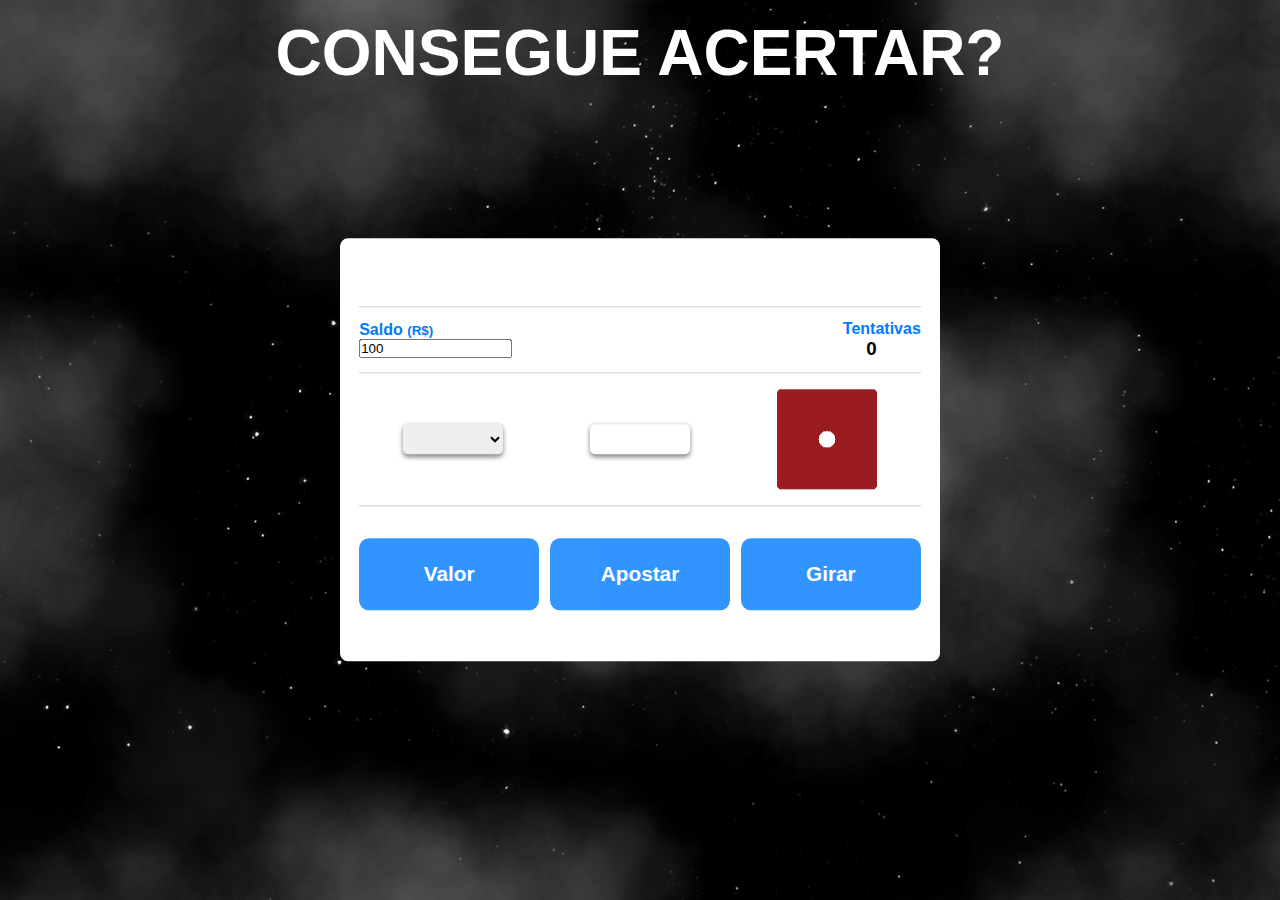
==== paginas/doisJogadores/doisjogadores.html @ bc2e2109 "começando a parte onde tem a opçao dos dois players" ====
<!DOCTYPE html>
<html lang="pt-br">
<head>
    <meta charset="UTF-8">
    <meta http-equiv="X-UA-Compatible" content="IE=edge">
    <meta name="viewport" content="width=device-width, initial-scale=1.0">
    <title>Qual o Número</title>
    <link rel="stylesheet" type="text/css" href="styles.css" media="screen" />
    <script type="text/javascript" src="script.js" defer></script>
    
</head>
<body>

    <div id="overlay"><h1>CONSEGUE ACERTAR?</h1></div>
        <div class="stars"></div>
        <div class="clouds"></div>
        <img src="" alt="" id="imgErrar">
    </div>


    <div id="modal">
        <div class="modal-header">
            <h2><p id="result"> </p></h2>
            <h2><p id="sald"> </p></h2>
        </div> 
        <div class="modal-header" style="justify-content: space-between; display: flex;">
            <div> <!-- Campo para mostrar resultado -->
                <label>Saldo <small>(R$) </small></label>
                <div>
                    <input type="text" name="saldo"  id="saldo" value="100" readonly>
                </div>
            </div>
            <div> 
                <label>Tentativas</label>
                <div>
                    <h3 id="counter-label" style="padding-left: 30%;">0</h3>
                </div>
            </div>
        </div>
        <div class="modal-body">
            <select id="select01">
                <option value="0"></option>
                <option value="10">10</option>
                <option value="20">20</option>
                <option value="30">30</option>
                <option value="40">40</option>
                <option value="50">50</option>
            </select>
            <div>

                <input type="number" value="number" id="insertNumber" min="1" max="6"  >
            </div>

            <img src="/img/dados/dice1.png" alt="dado" id="face">
        </div>
        <div class="modal-footer">
            <button type="button" id ='valor' class="botoes" onclick="valor()" >Valor</button>
            <button type="button" id ='apostar' class="botoes"  onclick="apostar()" disabled>Apostar</button>
            <button type="button" id ='girar'   class="botoes"  onclick="girar()" disabled>Girar</button>
        </div>
    </div>
</body>
</html>
---- paginas/doisJogadores/styles.css ----
*{
    font-family: Helvetica;
    padding: 0;
    margin: 0;
    box-sizing: border-box;
}

body{
    padding: 1rem;
    
}

/* página principal */

h2{
    margin-bottom: 1rem;
}
.botoes{
    padding: 1.5rem;
    width: 180px;
    margin-top: 1rem;
    background-color: #007bff;
    color: #fff;
    border: none;
    border-radius: 0.25rem;
    cursor: pointer;
    opacity: 0.8;
    font-size: 1.3rem;
    z-index: 5;
    transition: 0.4s;
    border-radius: 10px;
    font-weight: bold;
}
.botoes:focus{ background-color: red; }
.botoes:hover{
    opacity: 1;
    transition: 0.5s;
}


#overlay {
	position: absolute;
	right: 0;
	left: 0;
	margin: auto;
	width: 100%;
	text-align: center;
    font-family: 'Monoton', monospace;
    font-size: 2em;
    animation: neon1 1.5s ease-in-out infinite alternate;
    color: white;
    z-index: 1;
}

.stars{
    background: black url('/img/stars.png') repeat;
    position: absolute;
    top: 0;
    bottom: 0;
    left: 0;
    right: 0;
    display: block;
    
}
.clouds{
	width:10000px;
	height: 100%;
	background: transparent url("/img/clouds_repeat.png") repeat;
	background-size: 1000px 1000px;
    position: absolute;
    right: 0;
    top: 0;
    bottom: 0;
    z-index: 0;
    animation: animate 8.5s linear infinite;
}
#select01, #insertNumber {
    width: 100px;
    height: 30px;
    border: none;
    border-radius: 5px;
    box-shadow: 0 2px 5px rgba(0, 0, 0, .5);
    text-align: center;
    align-items: center;
}

/* todo o modal */

#open-modal{
    background-color: #007bff;
    font-size: 2rem;
    font-weight: bold;
    position: fixed;
    top: 50%;
    left: 50%;
    transform: translate(-50%, -50%);
    z-index: 10;
    width: 500px;
    max-width: 90%;
    padding: 1.2rem;
    border-radius: 0.5rem;
    z-index: 5;
}

#fade, #modal{
    transition: 0.5s;
    opacity: 1;
    pointer-events: all;
}

#fade{
    position: fixed;
    top: 0;
    left: 0;
    width: 100%;
    height: 100%;
    background-color: rgba(0,0,0,0.6);
    z-index: 5;
}
#modal{
    position: fixed;
    top: 50%;
    left: 50%;
    transform: translate(-50%, -50%);
    background-color: #fff;
    z-index: 10;
    width: 600px;
    max-width: 90%;
    padding: 1.2rem;
    border-radius: 0.5rem;
}
#imgErrar{
    position: fixed;
    top: 50%;
    left: 20%;
    transform: translate(-50%, -50%);
    z-index: 10;
    width: 400px;
    max-width: 90%;
    padding: 1.2rem;
    border-radius: 0.5rem;
    animation: animate 1.0s linear infinite;
}

.modal-header{
    display: flex;
    justify-content: space-between;
    height: 50px;
    align-items: center;
    border-bottom: 1px solid #ccc;
    margin-bottom: 1rem;
    padding-bottom: 1rem;
}
label{
    color: #007bff;
    font-weight: bold;
}

.modal-body {
    margin-bottom: 1rem;
    padding-bottom: 1rem;
    display: flex;
    justify-content: space-around;
    align-items: center;
    border-bottom: 1px solid #ccc;
}
.modal-footer {
    margin-bottom: 1rem;
    padding-bottom: 1rem;
    display: flex;
    justify-content: space-between;
    
    
}

#modal.hide,
#fade.hide {
    opacity: 0;
    pointer-events: none;
}
#result, #sald{
    font-size: 20px;
    animation: neon2 1.5s ease-in-out infinite alternate;
    color: black;
    transition: 0.5s;
    justify-content: center;
}


@keyframes neon1 {
  from {
    text-shadow: 0 0 10px #fff, 0 0 20px #fff, 0 0 30px #fff, 0 0 40px #E9920F, 0 0 70px #E9920F, 0 0 80px #E9920F, 0 0 100px #E9920F, 0 0 150px #27608b;
  }
  to {
    text-shadow: 0 0 5px #fff, 0 0 10px #fff, 0 0 15px #fff, 0 0 20px #E9920F, 0 0 35px #E9920F, 0 0 40px #E9920F, 0 0 50px #E9920F, 0 0 75px #E9920F;
  }
}
@keyframes neon2 {
    from {
      text-shadow: 0 0 10px #fff, 0 0 20px #fff, 0 0 30px #fff, 0 0 40px #007bff, 0 0 70px #007bff, 0 0 80px #007bff, 0 0 100px #007bff, 0 0 150px #27608b;
    }
    to {
      text-shadow: 0 0 5px #fff, 0 0 10px #fff, 0 0 15px #fff, 0 0 20px #007bff, 0 0 35px #007bff, 0 0 40px #007bff, 0 0 50px #007bff, 0 0 75px #E9920F;
    }
  }
  

@keyframes animate{
    0%{
      opacity: 0;
    }
    50%{
      opacity: 0.7;
    }
    100%{
      opacity: 0;
    }
  }
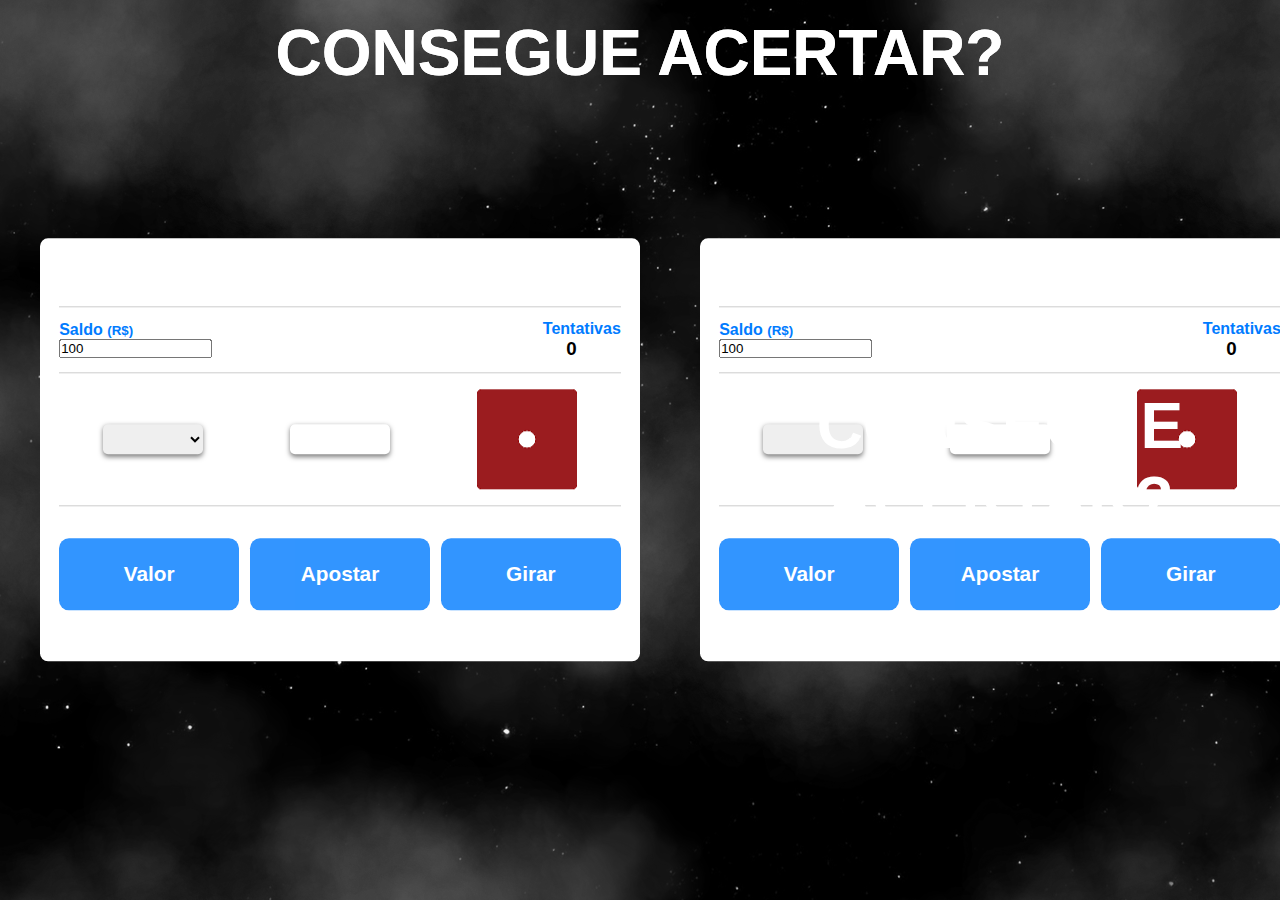
==== commit 24798993: "adicionando o campo dois do proximo jogador com o html" ====
--- a/paginas/doisJogadores/doisjogadores.html
+++ b/paginas/doisJogadores/doisjogadores.html
@@ -19,6 +19,49 @@
 
 
     <div id="modal">
+        <div class="modal-header">
+            <h2><p id="result"> </p></h2>
+            <h2><p id="sald"> </p></h2>
+        </div> 
+        <div class="modal-header" style="justify-content: space-between; display: flex;">
+            <div> <!-- Campo para mostrar resultado -->
+                <label>Saldo <small>(R$) </small></label>
+                <div>
+                    <input type="text" name="saldo"  id="saldo" value="100" readonly>
+                </div>
+            </div>
+            <div> 
+                <label>Tentativas</label>
+                <div>
+                    <h3 id="counter-label" style="padding-left: 30%;">0</h3>
+                </div>
+            </div>
+        </div>
+        <div id="overlay"><h1>CONSEGUE ACERTAR?</h1></div>
+        <div class="modal-body">
+            <select id="select01">
+                <option value="0"></option>
+                <option value="10">10</option>
+                <option value="20">20</option>
+                <option value="30">30</option>
+                <option value="40">40</option>
+                <option value="50">50</option>
+            </select>
+            <div>
+
+                <input type="number" value="number" id="insertNumber" min="1" max="6"  >
+            </div>
+
+            <img src="/img/dados/dice1.png" alt="dado" id="face">
+        </div>
+        <div class="modal-footer">
+            <button type="button" id ='valor' class="botoes" onclick="valor()" >Valor</button>
+            <button type="button" id ='apostar' class="botoes"  onclick="apostar()" disabled>Apostar</button>
+            <button type="button" id ='girar'   class="botoes"  onclick="girar()" disabled>Girar</button>
+        </div>
+    </div>
+    <div id="overlay"><h1>CONSEGUE ACERTAR?</h1></div>
+    <div id="modal2">
         <div class="modal-header">
             <h2><p id="result"> </p></h2>
             <h2><p id="sald"> </p></h2>
--- a/paginas/doisJogadores/styles.css
+++ b/paginas/doisJogadores/styles.css
@@ -121,7 +121,19 @@
     position: fixed;
     top: 50%;
     left: 50%;
-    transform: translate(-50%, -50%);
+    transform: translate(10%, -50%);
+    background-color: #fff;
+    z-index: 10;
+    width: 600px;
+    max-width: 90%;
+    padding: 1.2rem;
+    border-radius: 0.5rem;
+}
+#modal2{
+    position: fixed;
+    top: 50%;
+    left: 50%;
+    transform: translate(-100%, -50%);
     background-color: #fff;
     z-index: 10;
     width: 600px;
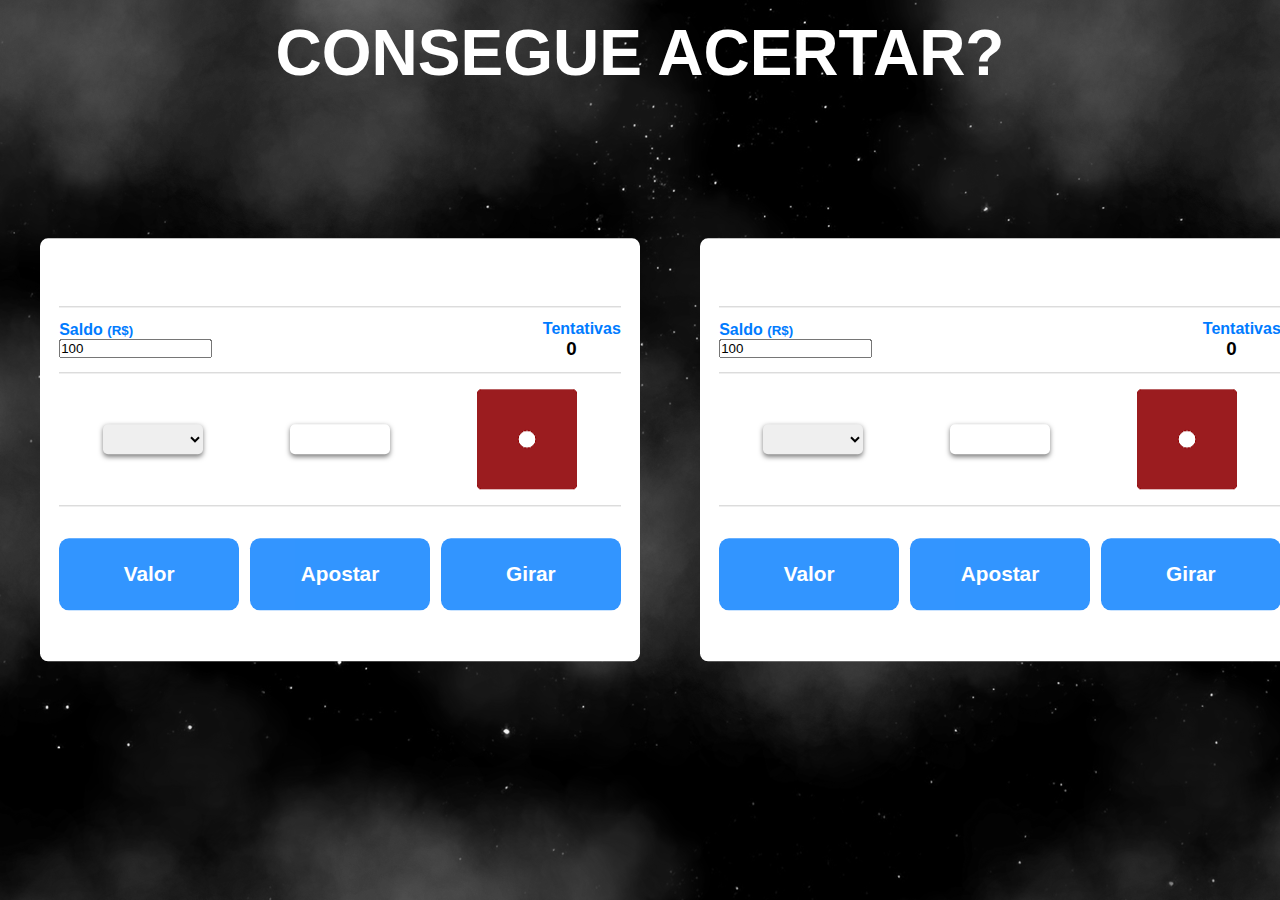
==== commit b4886f6b: "adicionando o styles para tela de dois jogadores e o js tbm" ====
--- a/paginas/doisJogadores/doisjogadores.html
+++ b/paginas/doisJogadores/doisjogadores.html
@@ -14,7 +14,6 @@
     <div id="overlay"><h1>CONSEGUE ACERTAR?</h1></div>
         <div class="stars"></div>
         <div class="clouds"></div>
-        <img src="" alt="" id="imgErrar">
     </div>
 
 
@@ -37,7 +36,7 @@
                 </div>
             </div>
         </div>
-        <div id="overlay"><h1>CONSEGUE ACERTAR?</h1></div>
+        
         <div class="modal-body">
             <select id="select01">
                 <option value="0"></option>
@@ -60,28 +59,28 @@
             <button type="button" id ='girar'   class="botoes"  onclick="girar()" disabled>Girar</button>
         </div>
     </div>
-    <div id="overlay"><h1>CONSEGUE ACERTAR?</h1></div>
+    
     <div id="modal2">
         <div class="modal-header">
-            <h2><p id="result"> </p></h2>
-            <h2><p id="sald"> </p></h2>
+            <h2><p id="result2"> </p></h2>
+            <h2><p id="sald2"> </p></h2>
         </div> 
         <div class="modal-header" style="justify-content: space-between; display: flex;">
             <div> <!-- Campo para mostrar resultado -->
                 <label>Saldo <small>(R$) </small></label>
                 <div>
-                    <input type="text" name="saldo"  id="saldo" value="100" readonly>
+                    <input type="text" name="saldo2"  id="saldo2" value="100" readonly>
                 </div>
             </div>
             <div> 
                 <label>Tentativas</label>
                 <div>
-                    <h3 id="counter-label" style="padding-left: 30%;">0</h3>
+                    <h3 id="counter-label2" style="padding-left: 30%;">0</h3>
                 </div>
             </div>
         </div>
         <div class="modal-body">
-            <select id="select01">
+            <select id="select02">
                 <option value="0"></option>
                 <option value="10">10</option>
                 <option value="20">20</option>
@@ -91,15 +90,15 @@
             </select>
             <div>
 
-                <input type="number" value="number" id="insertNumber" min="1" max="6"  >
+                <input type="number" value="number" id="insertNumber2" min="1" max="6"  >
             </div>
 
-            <img src="/img/dados/dice1.png" alt="dado" id="face">
+            <img src="/img/dados/dice1.png" alt="dado" id="face2">
         </div>
         <div class="modal-footer">
-            <button type="button" id ='valor' class="botoes" onclick="valor()" >Valor</button>
-            <button type="button" id ='apostar' class="botoes"  onclick="apostar()" disabled>Apostar</button>
-            <button type="button" id ='girar'   class="botoes"  onclick="girar()" disabled>Girar</button>
+            <button type="button" id ='valor2' class="botoes" onclick="valor2()" >Valor</button>
+            <button type="button" id ='apostar2' class="botoes"  onclick="apostar2()" disabled>Apostar</button>
+            <button type="button" id ='girar2'   class="botoes"  onclick="girar2()" disabled>Girar</button>
         </div>
     </div>
 </body>
--- a/paginas/doisJogadores/styles.css
+++ b/paginas/doisJogadores/styles.css
@@ -74,7 +74,7 @@
     z-index: 0;
     animation: animate 8.5s linear infinite;
 }
-#select01, #insertNumber {
+#select01, #insertNumber,#select02, #insertNumber2 {
     width: 100px;
     height: 30px;
     border: none;
@@ -121,19 +121,19 @@
     position: fixed;
     top: 50%;
     left: 50%;
+    transform: translate(-100%, -50%);
+    background-color: #fff;
+    z-index: 10;
+    width: 600px;
+    max-width: 90%;
+    padding: 1.2rem;
+    border-radius: 0.5rem;
+}
+#modal2{
+    position: fixed;
+    top: 50%;
+    left: 50%;
     transform: translate(10%, -50%);
-    background-color: #fff;
-    z-index: 10;
-    width: 600px;
-    max-width: 90%;
-    padding: 1.2rem;
-    border-radius: 0.5rem;
-}
-#modal2{
-    position: fixed;
-    top: 50%;
-    left: 50%;
-    transform: translate(-100%, -50%);
     background-color: #fff;
     z-index: 10;
     width: 600px;
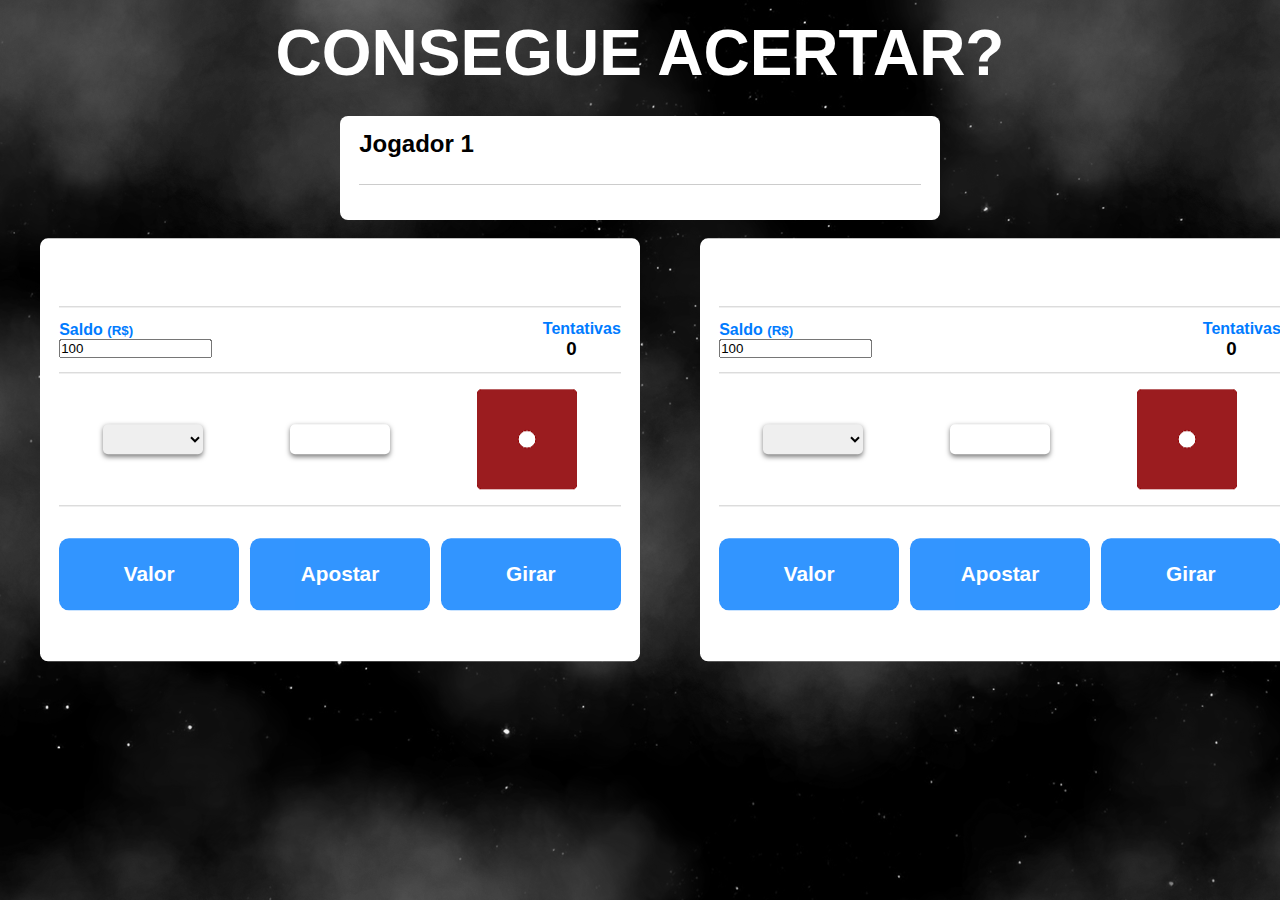
==== commit d86975b4: "adicionei um modal novo para mostrar a vez de qual jogador mas ainda nao esta terminado" ====
--- a/paginas/doisJogadores/doisjogadores.html
+++ b/paginas/doisJogadores/doisjogadores.html
@@ -16,6 +16,11 @@
         <div class="clouds"></div>
     </div>
 
+    <div id="modal0">
+        <div class="modal-header">
+            <h2><p id="jogador"> </p></h2>
+        </div> 
+    </div>
 
     <div id="modal">
         <div class="modal-header">
@@ -96,7 +101,7 @@
             <img src="/img/dados/dice1.png" alt="dado" id="face2">
         </div>
         <div class="modal-footer">
-            <button type="button" id ='valor2' class="botoes" onclick="valor2()" >Valor</button>
+            <button type="button" id ='valor2' class="botoes" onclick="valor2()" disabled >Valor</button>
             <button type="button" id ='apostar2' class="botoes"  onclick="apostar2()" disabled>Apostar</button>
             <button type="button" id ='girar2'   class="botoes"  onclick="girar2()" disabled>Girar</button>
         </div>
--- a/paginas/doisJogadores/styles.css
+++ b/paginas/doisJogadores/styles.css
@@ -117,6 +117,19 @@
     background-color: rgba(0,0,0,0.6);
     z-index: 5;
 }
+#modal0{
+    position: fixed;
+    top: 50%;
+    left: 50%;
+    transform: translate(-50%, -320%);
+    background-color: #fff;
+    z-index: 10;
+    width: 600px;
+    max-width: 90%;
+    padding: 1.2rem;
+    border-radius: 0.5rem;
+}
+
 #modal{
     position: fixed;
     top: 50%;
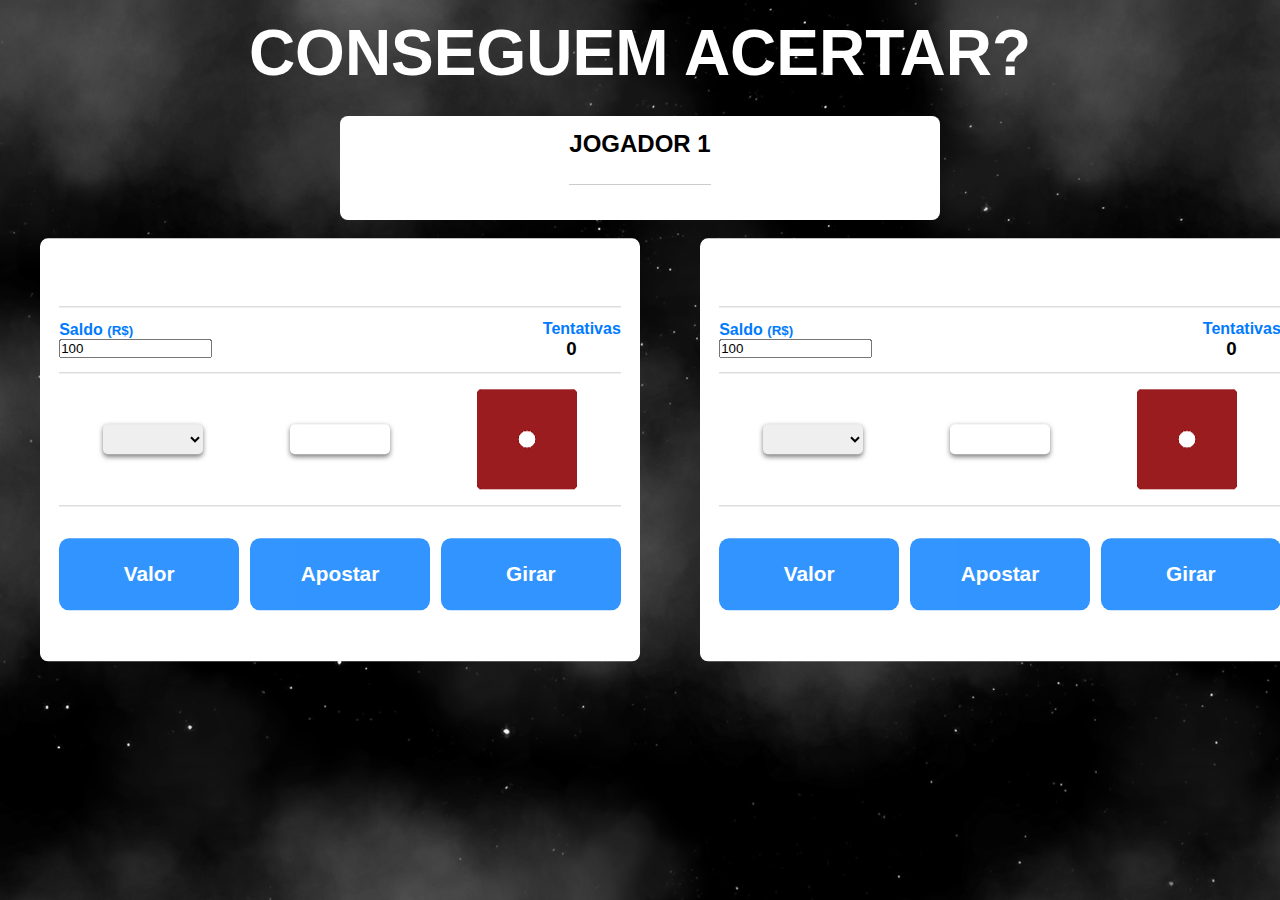
==== commit b726974f: "agora esta totalmente funcional, vou adicionar algumas melhorias de textos e cores" ====
--- a/paginas/doisJogadores/doisjogadores.html
+++ b/paginas/doisJogadores/doisjogadores.html
@@ -11,14 +11,14 @@
 </head>
 <body>
 
-    <div id="overlay"><h1>CONSEGUE ACERTAR?</h1></div>
+    <div id="overlay"><h1>CONSEGUEM ACERTAR?</h1></div>
         <div class="stars"></div>
         <div class="clouds"></div>
     </div>
 
     <div id="modal0">
         <div class="modal-header">
-            <h2><p id="jogador"> </p></h2>
+            <h2><p id="jogador"> JOGADOR 1</p></h2>
         </div> 
     </div>
 
--- a/paginas/doisJogadores/styles.css
+++ b/paginas/doisJogadores/styles.css
@@ -203,7 +203,12 @@
     opacity: 0;
     pointer-events: none;
 }
-#result, #sald{
+#modal0{
+    display: flex;
+    justify-content: center;
+}
+#result, #sald,#result2, #sald2{
+    text-transform: uppercase;
     font-size: 20px;
     animation: neon2 1.5s ease-in-out infinite alternate;
     color: black;
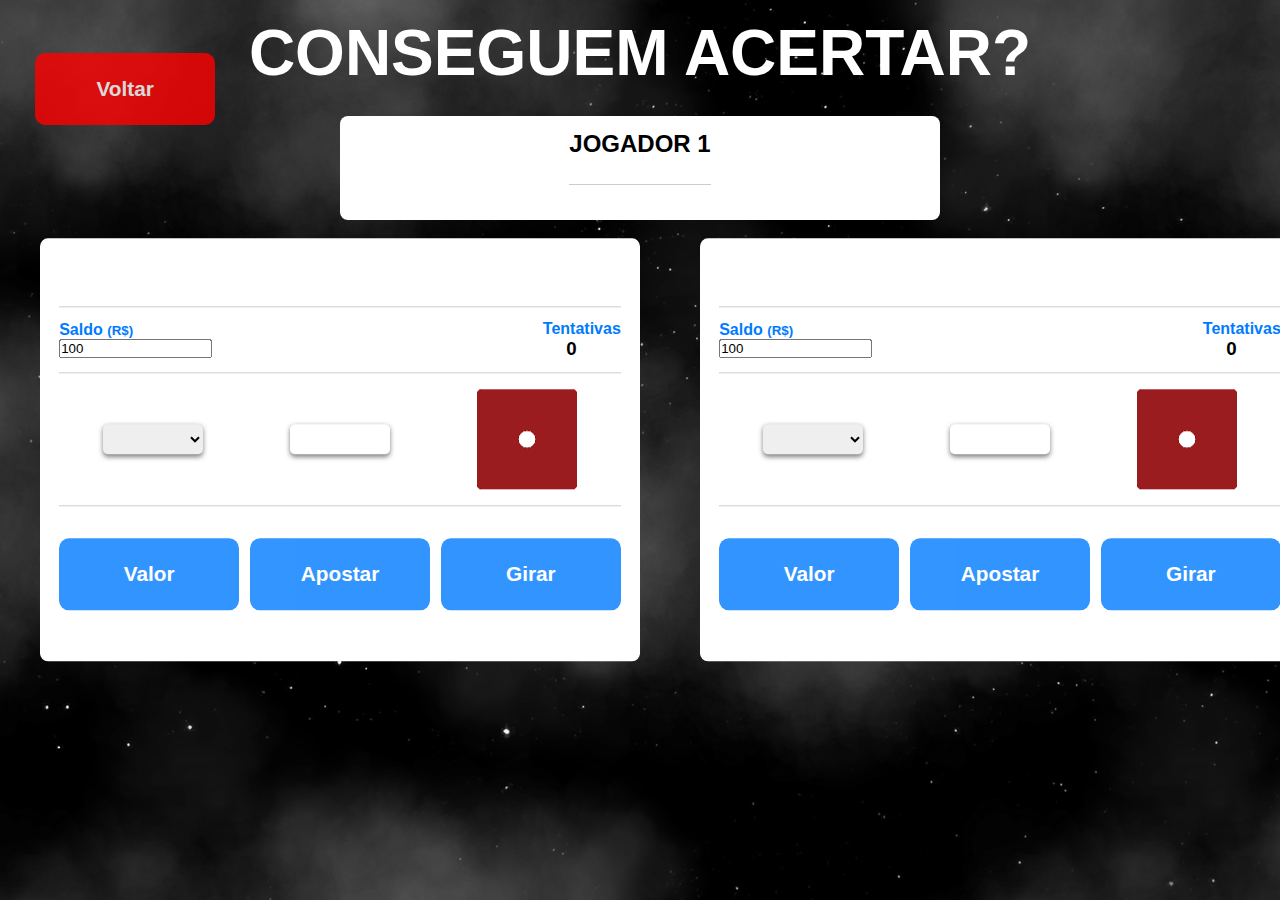
==== commit 59e54466: "adicionando um botao de voltar e atualizar a pagina quando o saldo total esta zerado" ====
--- a/paginas/doisJogadores/doisjogadores.html
+++ b/paginas/doisJogadores/doisjogadores.html
@@ -21,7 +21,6 @@
             <h2><p id="jogador"> JOGADOR 1</p></h2>
         </div> 
     </div>
-
     <div id="modal">
         <div class="modal-header">
             <h2><p id="result"> </p></h2>
@@ -106,5 +105,9 @@
             <button type="button" id ='girar2'   class="botoes"  onclick="girar2()" disabled>Girar</button>
         </div>
     </div>
-</body>
+    <div id="btns">
+        <button type="button" id ='btn' class="btn" style="z-index: 10;margin-top: 10%; background-color: red;" onClick="history.go(-1);">Voltar</button>
+        <button type="button" id ='atualizar' class="botoes" style="background-color: red; display: none;z-index: 10;" onClick="window.location.reload()"  >Jogar Novamente</button>
+    </div>
+    </body>
 </html>--- a/paginas/doisJogadores/styles.css
+++ b/paginas/doisJogadores/styles.css
@@ -15,7 +15,7 @@
 h2{
     margin-bottom: 1rem;
 }
-.botoes{
+.botoes, #btn{
     padding: 1.5rem;
     width: 180px;
     margin-top: 1rem;
@@ -117,6 +117,13 @@
     background-color: rgba(0,0,0,0.6);
     z-index: 5;
 }
+#btns{
+    position: fixed;
+    z-index: 10;
+    max-width: 90%;
+    padding: 1.2rem;
+    border-radius: 0.5rem;
+}
 #modal0{
     position: fixed;
     top: 50%;
@@ -153,6 +160,10 @@
     max-width: 90%;
     padding: 1.2rem;
     border-radius: 0.5rem;
+}
+#modal0{
+    display: flex;
+    justify-content: center;
 }
 #imgErrar{
     position: fixed;
@@ -203,10 +214,7 @@
     opacity: 0;
     pointer-events: none;
 }
-#modal0{
-    display: flex;
-    justify-content: center;
-}
+
 #result, #sald,#result2, #sald2{
     text-transform: uppercase;
     font-size: 20px;
